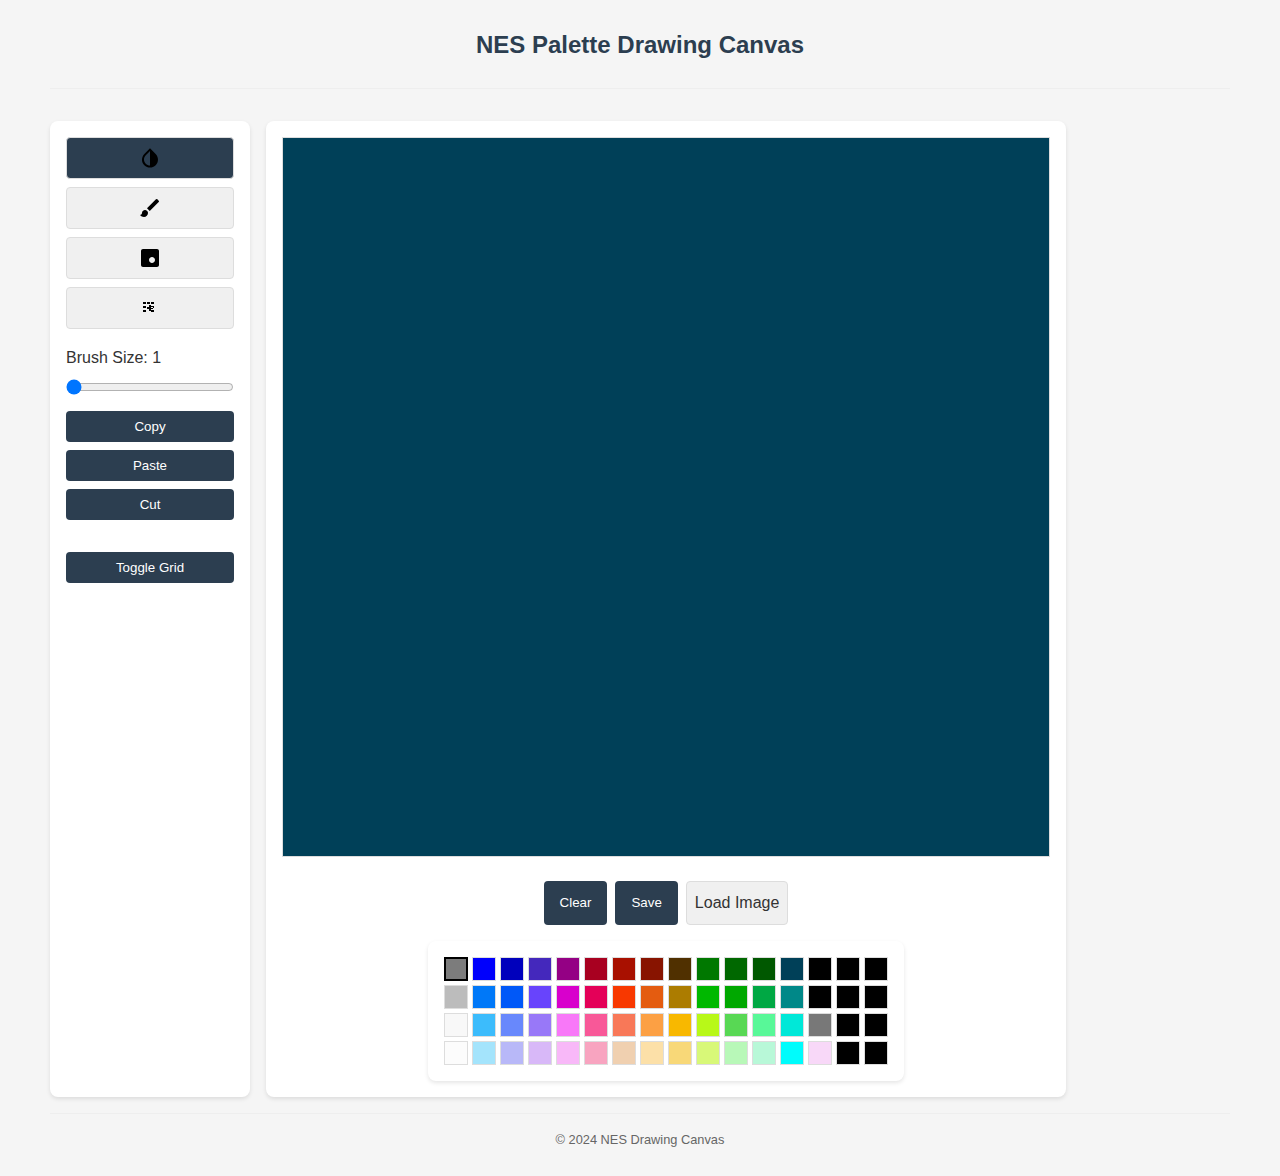
==== drawer/index.html @ 96681b70 "cursor play with canvas drawer" ====
<!DOCTYPE html>
<html lang="en">
<head>
    <meta charset="UTF-8">
    <meta name="viewport" content="width=device-width, initial-scale=1.0">
    <title>NES Palette Drawing Canvas</title>
    <link rel="stylesheet" href="styles.css">
</head>
<body>
    <header>
        <h1>NES Palette Drawing Canvas</h1>
    </header>
    <main>
        <div class="tools-container">
            <div class="tool-buttons">
                <button id="pencilTool" class="tool-button active" title="Pencil">
                    <svg viewBox="0 0 24 24" width="24" height="24">
                        <path d="M17.66 7.93L12 2.27 6.34 7.93c-3.12 3.12-3.12 8.19 0 11.31C7.9 20.8 9.95 21.58 12 21.58c2.05 0 4.1-.78 5.66-2.34 3.12-3.12 3.12-8.19 0-11.31zM12 19.59c-1.6 0-3.11-.62-4.24-1.76C6.62 16.69 6 15.19 6 13.59s.62-3.11 1.76-4.24L12 5.1v14.49z"/>
                    </svg>
                </button>
                <button id="brushTool" class="tool-button" title="Brush">
                    <svg viewBox="0 0 24 24" width="24" height="24">
                        <path d="M7 14c-1.66 0-3 1.34-3 3 0 1.31-1.16 2-2 2 .92 1.22 2.49 2 4 2 2.21 0 4-1.79 4-4 0-1.66-1.34-3-3-3zm13.71-9.37l-1.34-1.34a.996.996 0 0 0-1.41 0L9 12.25 11.75 15l8.96-8.96a.996.996 0 0 0 0-1.41z"/>
                    </svg>
                </button>
                <button id="bucketTool" class="tool-button" title="Fill Bucket">
                    <svg viewBox="0 0 24 24" width="24" height="24">
                        <path d="M19 3H5c-1.1 0-2 .9-2 2v14c0 1.1.9 2 2 2h14c1.1 0 2-.9 2-2V5c0-1.1-.9-2-2-2zm-5 14c-1.66 0-3-1.34-3-3s1.34-3 3-3 3 1.34 3 3-1.34 3-3 3z"/>
                    </svg>
                </button>
                <button id="marqueeTool" class="tool-button" title="Marquee Selection">
                    <svg viewBox="0 0 24 24" width="24" height="24">
                        <path d="M13 9h-2v2H9v2h2v2h2v-2h2v-2h-2V9zm-5 7H5v-2h3v2zm0-4H5v-2h3v2zm0-4H5V6h3v2zm4 0H9V6h3v2zm4 0h-3V6h3v2zm0 4h-3v-2h3v2zm0 4h-3v-2h3v2z"/>
                    </svg>
                </button>
            </div>
            <div class="brush-size">
                <label for="brushSize">Brush Size: <span id="brushSizeValue">1</span></label>
                <input type="range" id="brushSize" min="1" max="32" value="1">
            </div>
            <div class="clipboard-buttons">
                <button id="copySelection">Copy</button>
                <button id="pasteSelection">Paste</button>
                <button id="cutSelection">Cut</button>
            </div>
            <div class="grid-toggle">
                <button id="toggleGrid">Toggle Grid</button>
            </div>
        </div>
        <div class="canvas-container">
            <div class="canvas-wrapper">
                <canvas id="drawingCanvas" width="256" height="240"></canvas>
                <canvas id="gridCanvas" width="256" height="240"></canvas>
            </div>
            <div class="canvas-tools">
                <button id="clearCanvas">Clear</button>
                <button id="saveImage">Save</button>
                <input type="file" id="loadImage" accept="image/*" style="display: none;" />
                <label for="loadImage" class="tool-button">Load Image</label>
            </div>
            <div class="palette-container" id="nesPalette"></div>
        </div>
    </main>
    <footer>
        <p>&copy; 2024 NES Drawing Canvas</p>
    </footer>
    <script src="script.js"></script>
</body>
</html>
---- drawer/styles.css ----
* {
    margin: 0;
    padding: 0;
    box-sizing: border-box;
}

body {
    font-family: Arial, sans-serif;
    line-height: 1.6;
    color: #333;
    max-width: 1200px;
    margin: 0 auto;
    padding: 10px;
    background-color: #f5f5f5;
}

header {
    text-align: center;
    padding: 1rem 0;
    margin-bottom: 1rem;
    border-bottom: 1px solid #eee;
}

h1 {
    color: #2c3e50;
    margin-bottom: 0.5rem;
    font-size: 1.5rem;
}

h2 {
    color: #34495e;
    margin-bottom: 1rem;
}

main {
    display: flex;
    gap: 1rem;
    padding: 1rem 0;
}

section {
    margin-bottom: 2rem;
}

.tools-container {
    display: flex;
    flex-direction: column;
    gap: 1rem;
    background-color: white;
    padding: 1rem;
    border-radius: 8px;
    box-shadow: 0 2px 4px rgba(0, 0, 0, 0.1);
    width: 200px;
}

.tool-buttons {
    display: flex;
    flex-direction: column;
    gap: 0.5rem;
}

.tool-button {
    padding: 0.5rem;
    background-color: #f0f0f0;
    border: 1px solid #ddd;
    border-radius: 4px;
    cursor: pointer;
    display: flex;
    align-items: center;
    justify-content: center;
}

.tool-button:hover {
    background-color: #e0e0e0;
}

.tool-button.active {
    background-color: #2c3e50;
    color: white;
}

.brush-size {
    display: flex;
    flex-direction: column;
    gap: 0.5rem;
}

.brush-size input[type="range"] {
    width: 100%;
}

.clipboard-buttons {
    display: flex;
    flex-direction: column;
    gap: 0.5rem;
}

.clipboard-buttons button {
    width: 100%;
}

#brushSizeValue {
    text-align: center;
}

.canvas-container {
    background-color: white;
    padding: 1rem;
    border-radius: 8px;
    box-shadow: 0 2px 4px rgba(0, 0, 0, 0.1);
    width: fit-content;
    display: flex;
    flex-direction: column;
    align-items: center;
}

canvas {
    border: 1px solid #ddd;
    cursor: crosshair;
    width: 768px;  /* 256 * 3 */
    height: 720px; /* 240 * 3 */
    image-rendering: pixelated;
    image-rendering: crisp-edges;
}

.palette-container {
    display: flex;
    flex-wrap: wrap;
    gap: 4px;
    width: calc(16 * 24px + 15 * 4px + 2rem);
    padding: 1rem;
    background-color: white;
    border-radius: 8px;
    box-shadow: 0 2px 4px rgba(0, 0, 0, 0.1);
}

.color-swatch {
    width: 24px;
    height: 24px;
    border: 1px solid #ddd;
    cursor: pointer;
    transition: transform 0.1s;
}

.color-swatch:hover {
    transform: scale(1.1);
}

.color-swatch.selected {
    border: 2px solid #000;
}

.tools {
    display: flex;
    gap: 1rem;
}

button {
    padding: 0.5rem 1rem;
    background-color: #2c3e50;
    color: white;
    border: none;
    border-radius: 4px;
    cursor: pointer;
    transition: background-color 0.2s;
}

button:hover {
    background-color: #34495e;
}

footer {
    text-align: center;
    padding: 1rem 0;
    border-top: 1px solid #eee;
    color: #666;
    font-size: 0.8rem;
}

.canvas-tools {
    display: flex;
    gap: 0.5rem;
    margin: 1rem 0;
    justify-content: center;
}

.canvas-tools button {
    padding: 0.5rem 1rem;
    background-color: #2c3e50;
    color: white;
    border: none;
    border-radius: 4px;
    cursor: pointer;
    transition: background-color 0.2s;
}

.canvas-tools button:hover {
    background-color: #34495e;
}

.canvas-wrapper {
    position: relative;
    width: fit-content;
    height: fit-content;
}

#gridCanvas {
    position: absolute;
    top: 0;
    left: 0;
    pointer-events: none;
    opacity: 0.5;
}

.grid-toggle {
    margin-top: 1rem;
}

.grid-toggle button {
    width: 100%;
}
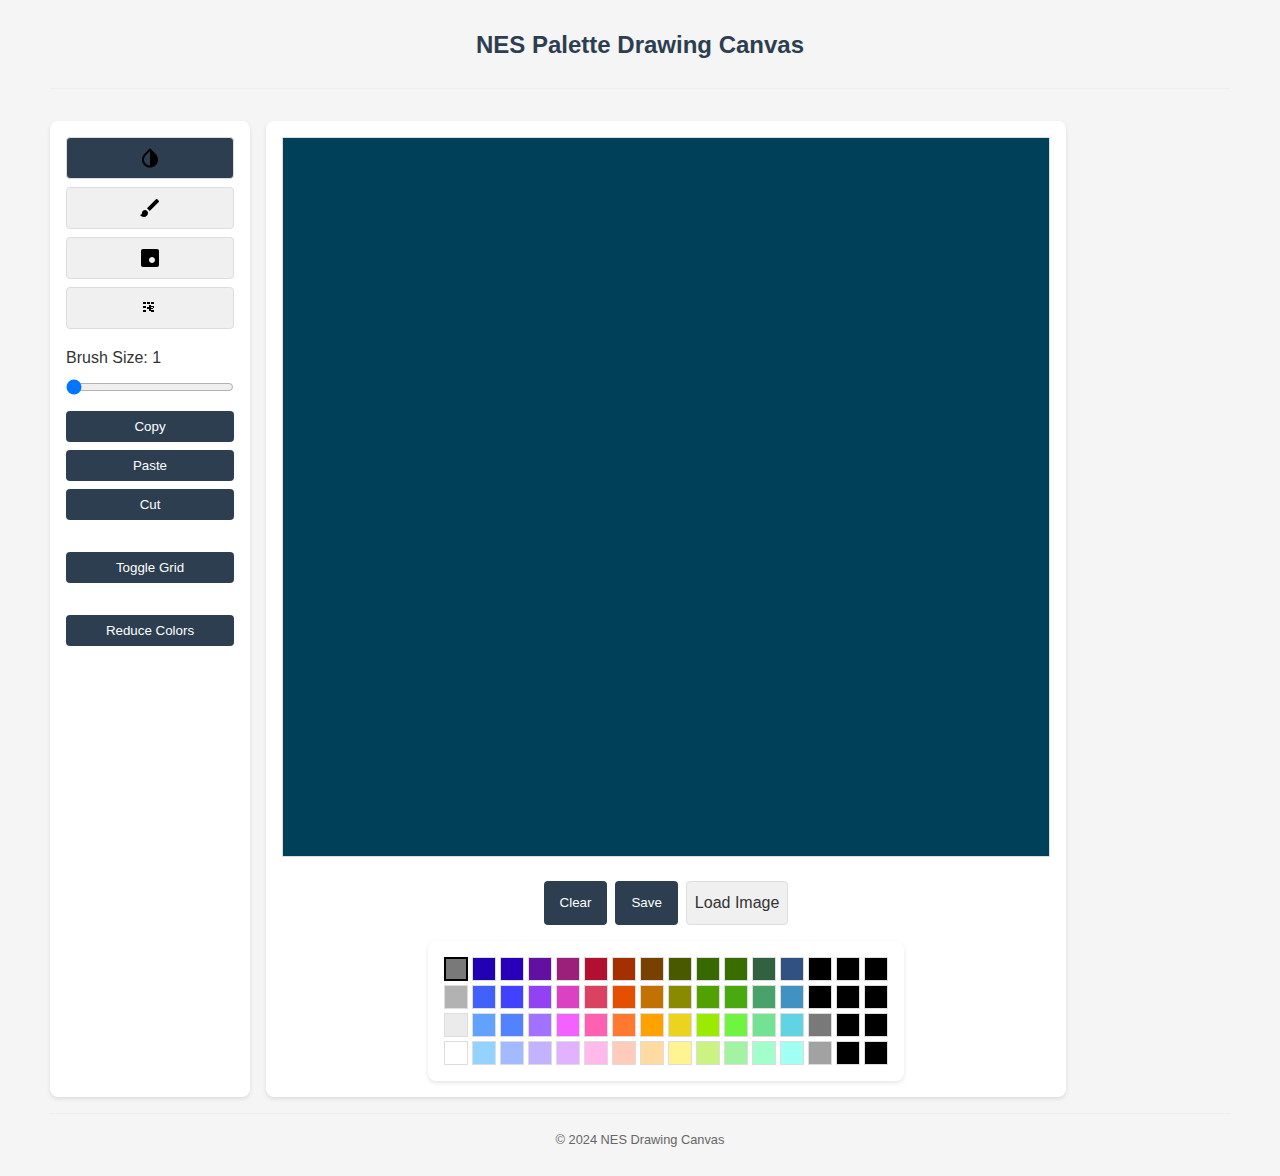
==== commit c5247218: "more cursor drawer works" ====
--- a/drawer/index.html
+++ b/drawer/index.html
@@ -46,6 +46,9 @@
             <div class="grid-toggle">
                 <button id="toggleGrid">Toggle Grid</button>
             </div>
+            <div class="reduce-colors">
+                <button id="reduceColors">Reduce Colors</button>
+            </div>
         </div>
         <div class="canvas-container">
             <div class="canvas-wrapper">
@@ -64,6 +67,8 @@
     <footer>
         <p>&copy; 2024 NES Drawing Canvas</p>
     </footer>
+    <script src="const.js"></script>
+    <script src="util.js"></script>
     <script src="script.js"></script>
 </body>
 </html> --- a/drawer/styles.css
+++ b/drawer/styles.css
@@ -218,4 +218,12 @@
 
 .grid-toggle button {
     width: 100%;
+}
+
+.reduce-colors {
+    margin-top: 1rem;
+}
+
+.reduce-colors button {
+    width: 100%;
 } 